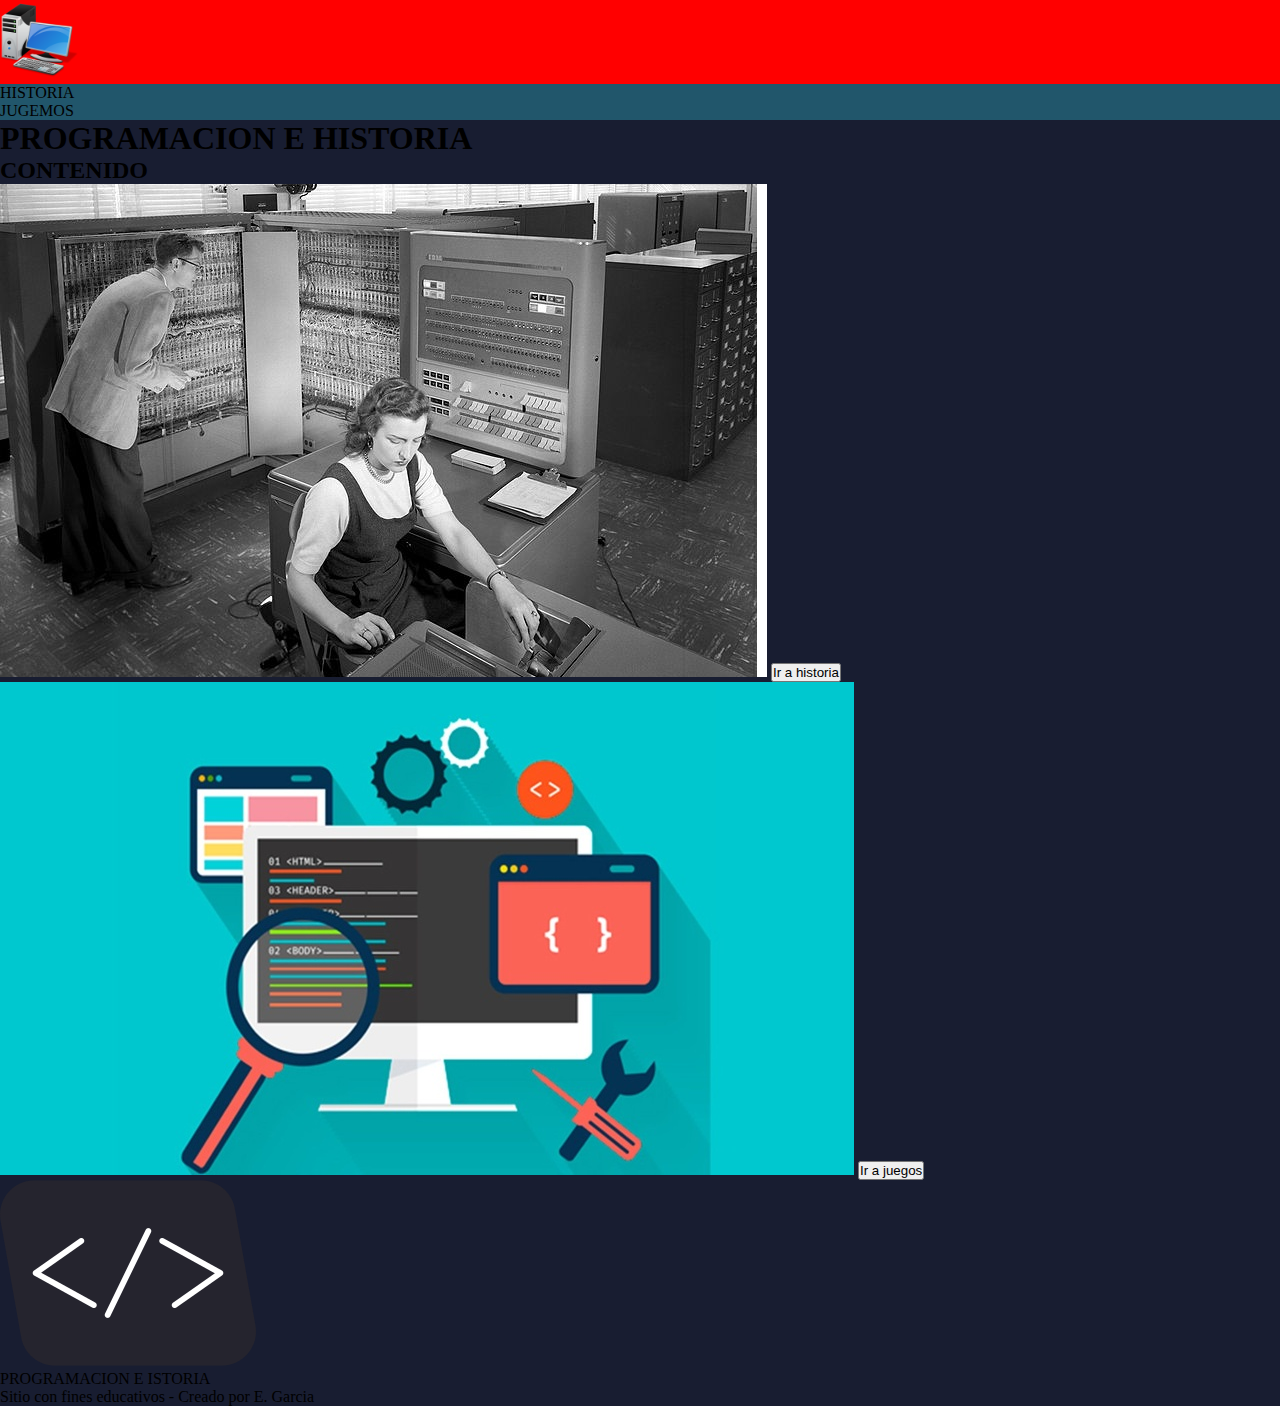
==== index.html @ 249b4c4b "primer repo" ====
<!DOCTYPE html>
<html lang="es">
<head>
    <meta charset="UTF-8">
    <meta http-equiv="X-UA-Compatible" content="IE=edge">
    <meta name="viewport" content="width=device-width, initial-scale=1.0">
    <title>Document</title>
    <link rel="stylesheet" href="./main.css">
    
</head>
<body>
    <div class="container">
      <header>
           <img src="../img/computer.png" alt="logo">
           <nav>
              <ul class="menu">
                <li>HISTORIA</li>
                <li>JUGEMOS</li>
              </ul>
           </nav>
      </header>
      
      <main>
            <h1>PROGRAMACION E HISTORIA</h1>
      </main>
      <h2>CONTENIDO</h2>
      <section>
             <div class="tarjeta">
                <img src="../img/img1.jpg" alt="computadora antigua">
                <button>Ir a historia</button>
             </div>
             <div class="targeta">
                <img src="../img/img2.jpg" alt="imagen de programacion">
                <button>Ir a juegos</button>
             </div>
      </section>
      <footer>
            <img src="../img/logo.png" alt="">
            <p>PROGRAMACION E ISTORIA</p>
            <p>Sitio con fines educativos - Creado por E. Garcia</p>
      </footer>
    </div><!--end container-->
  <script src="./main.js"></script>  
</body>
</html>
---- main.css ----
*{padding: 0;
    margin: 0;
}
body{width: 100%;
    
}
.container{
    width: 100%;
    background-color:#181D31 ;
}
header{
    background-color: red;
    
}
header img{
    width: 80px;
}
nav{
    background-color: rgb(33, 86, 107);
   
}
.menu{
    list-style-type: none;
    justify-content: space-between;
    inset-inline: center;
}
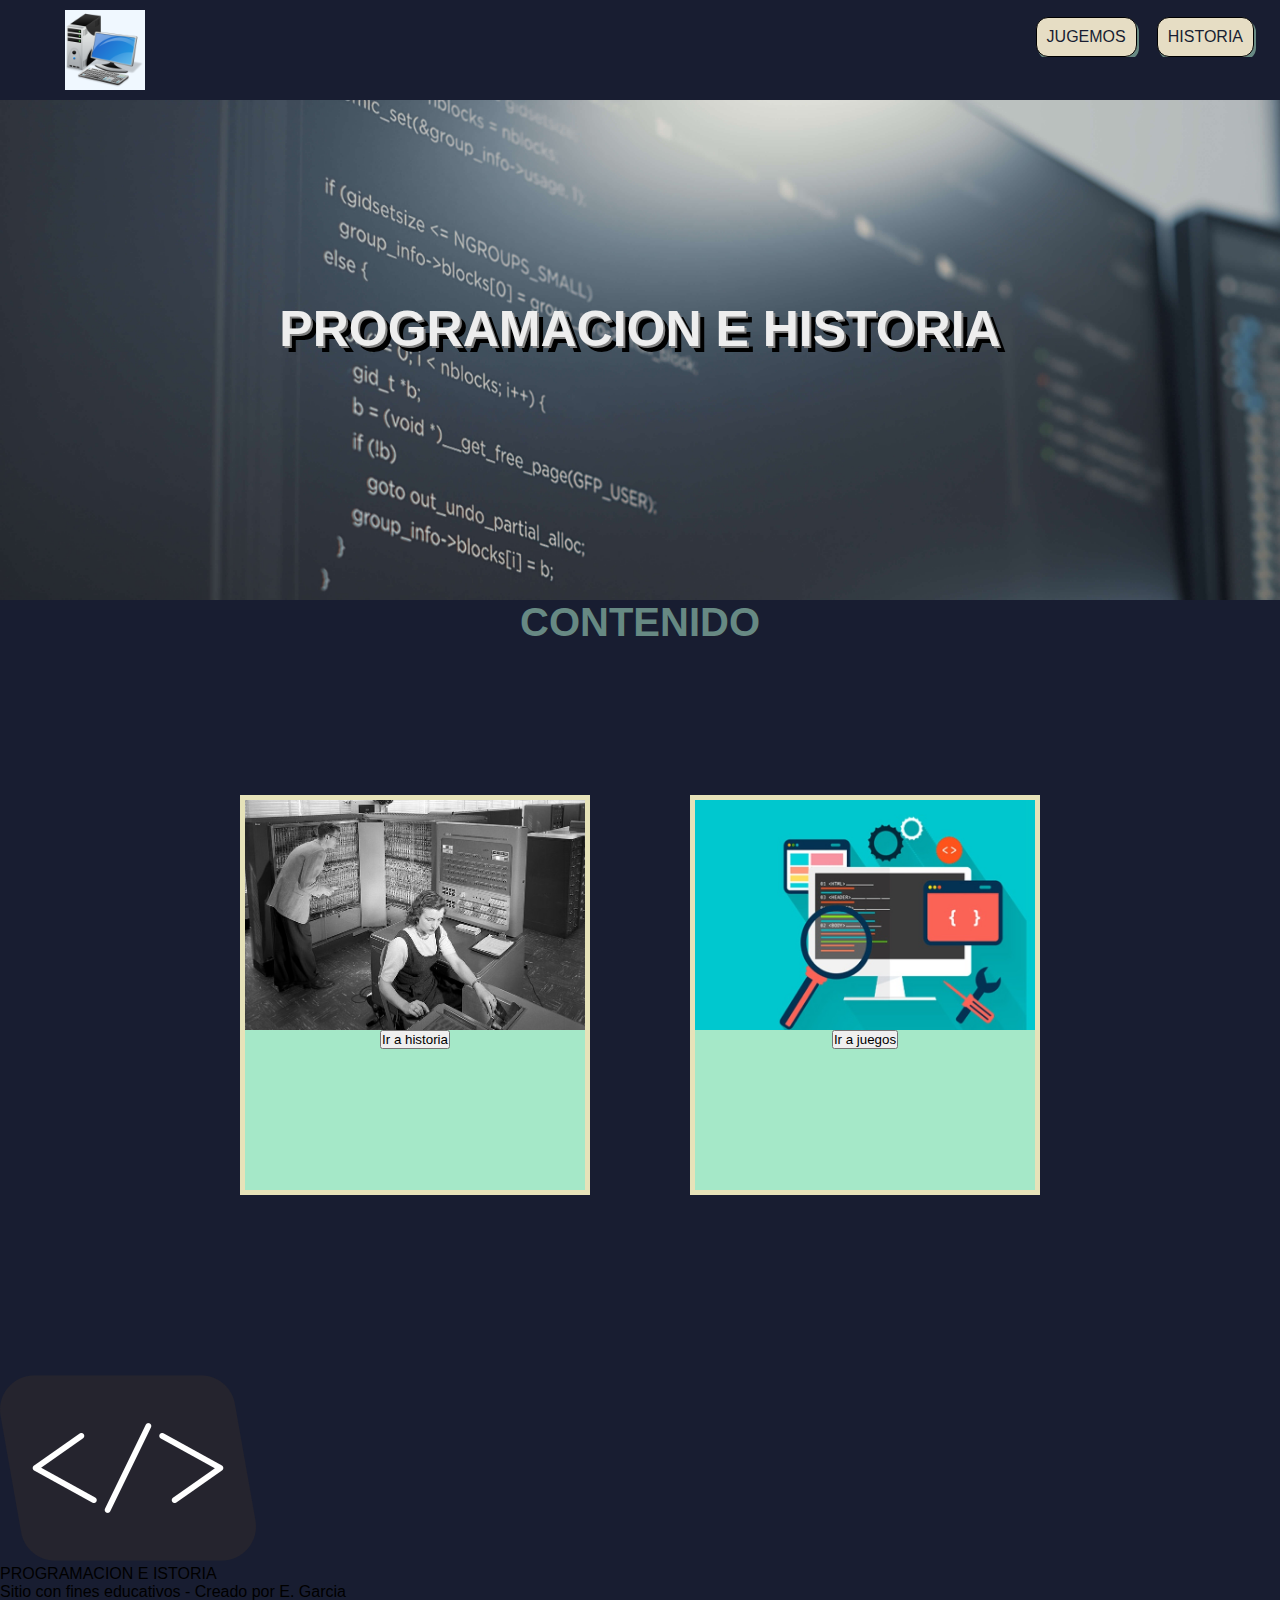
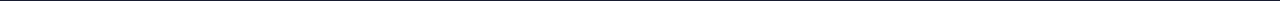
==== commit f35df090: "martes" ====
--- a/index.html
+++ b/index.html
@@ -14,23 +14,26 @@
            <img src="../img/computer.png" alt="logo">
            <nav>
               <ul class="menu">
-                <li>HISTORIA</li>
-                <li>JUGEMOS</li>
+                <li><a href="#">HISTORIA</a></li>
+                <li><a href="#">JUGEMOS</a></li>
               </ul>
            </nav>
       </header>
       
       <main>
             <h1>PROGRAMACION E HISTORIA</h1>
+          
       </main>
       <h2>CONTENIDO</h2>
       <section>
-             <div class="tarjeta">
-                <img src="../img/img1.jpg" alt="computadora antigua">
+             <div class="tarjeta uno">
+                <div class="tarjetaImg imaUno"></div>
+                <!--img src="../img/img1.jpg" alt="computadora antigua"-->
                 <button>Ir a historia</button>
              </div>
-             <div class="targeta">
-                <img src="../img/img2.jpg" alt="imagen de programacion">
+             <div class="tarjeta dos">
+                <div class="tarjetaImg imagen"></div>
+                <!--img src="../img/img2.jpg" alt="imagen de programacion"-->
                 <button>Ir a juegos</button>
              </div>
       </section>
--- a/main.css
+++ b/main.css
@@ -1,26 +1,127 @@
 *{padding: 0;
     margin: 0;
+    font-family: 'Montserrat', sans-serif; 
 }
 body{width: 100%;
-    
+    height: 100%;
 }
 .container{
     width: 100%;
     background-color:#181D31 ;
 }
 header{
-    background-color: red;
     
+    height: 100px;
 }
 header img{
     width: 80px;
 }
 nav{
-    background-color: rgb(33, 86, 107);
-   
+    
+    float: right;
+    position: relative;
+    right:45px;
+    padding: 2px 5px;
+    width: 20%;
+    top: 15px;
 }
+header img{
+    margin-left: 65px;
+    margin-top: 10px;
+    background-color: aliceblue;
+}
+
 .menu{
-    list-style-type: none;
-    justify-content: space-between;
-    inset-inline: center;
-}+    
+     width: 300px;
+     overflow: hidden;
+     text-align: center; 
+     list-style: none;
+     
+     
+      
+}
+.menu li{
+    float: left;
+    padding: 10px;
+    background-color: aqua;
+    float: right;
+    border: 1px solid;
+    margin-right: 20px;
+    border-radius: 12px;
+    box-shadow:2px 3px #678983 ;
+    background-color: #e6ddc4;
+    font-weight: 300;
+}
+.menu li a{
+    display: block;
+    text-align: center;
+    text-decoration: none;
+    color: #181d31;
+}
+/*estilos al main*/
+main{
+    width: 100%;
+    background: url(../img/codigo.jpg);
+    background-size: cover;
+    min-height: 500px;
+}
+ h1{
+    color: #eeeeee;
+    text-shadow: 2px 2px #808080 ,6px 6px #000;
+    font-size: 50px;
+    font-weight: bold;
+    justify-content: space-around;
+    align-items: center;
+    padding: 0% 100px;
+    display: flex;
+    position: relative;
+    top: 200px;
+}
+/* h2*/
+h2{
+   text-align: center; 
+   color: #678983;
+   font-size: 40px;
+}
+/*section*/
+
+section{
+    width: 100%;
+    height:610px;
+    
+    
+}
+.tarjeta{
+    width: 350px;
+    height: 400px;
+    background-color: #a5e8c8;
+    text-align: center;
+   box-sizing: border-box;
+   border: 5px solid rgb(230, 226, 185);
+}
+.uno{
+  float: left;
+  margin: 150px 0 180px 240px;
+}
+.dos{
+   float: right;
+   margin: 150px 240px 180px 0 ;
+}
+.tarjetaImg{
+    width: 340px;
+    height: 230px;
+    background-color: red;
+    
+    box-sizing: border-box;
+}
+.imaUno{
+    background: url(../img/img1.jpg);
+    background-size: cover;
+}
+.imagen{
+    background: url(../img/img2.jpg);
+    background-size: cover;
+}
+
+    
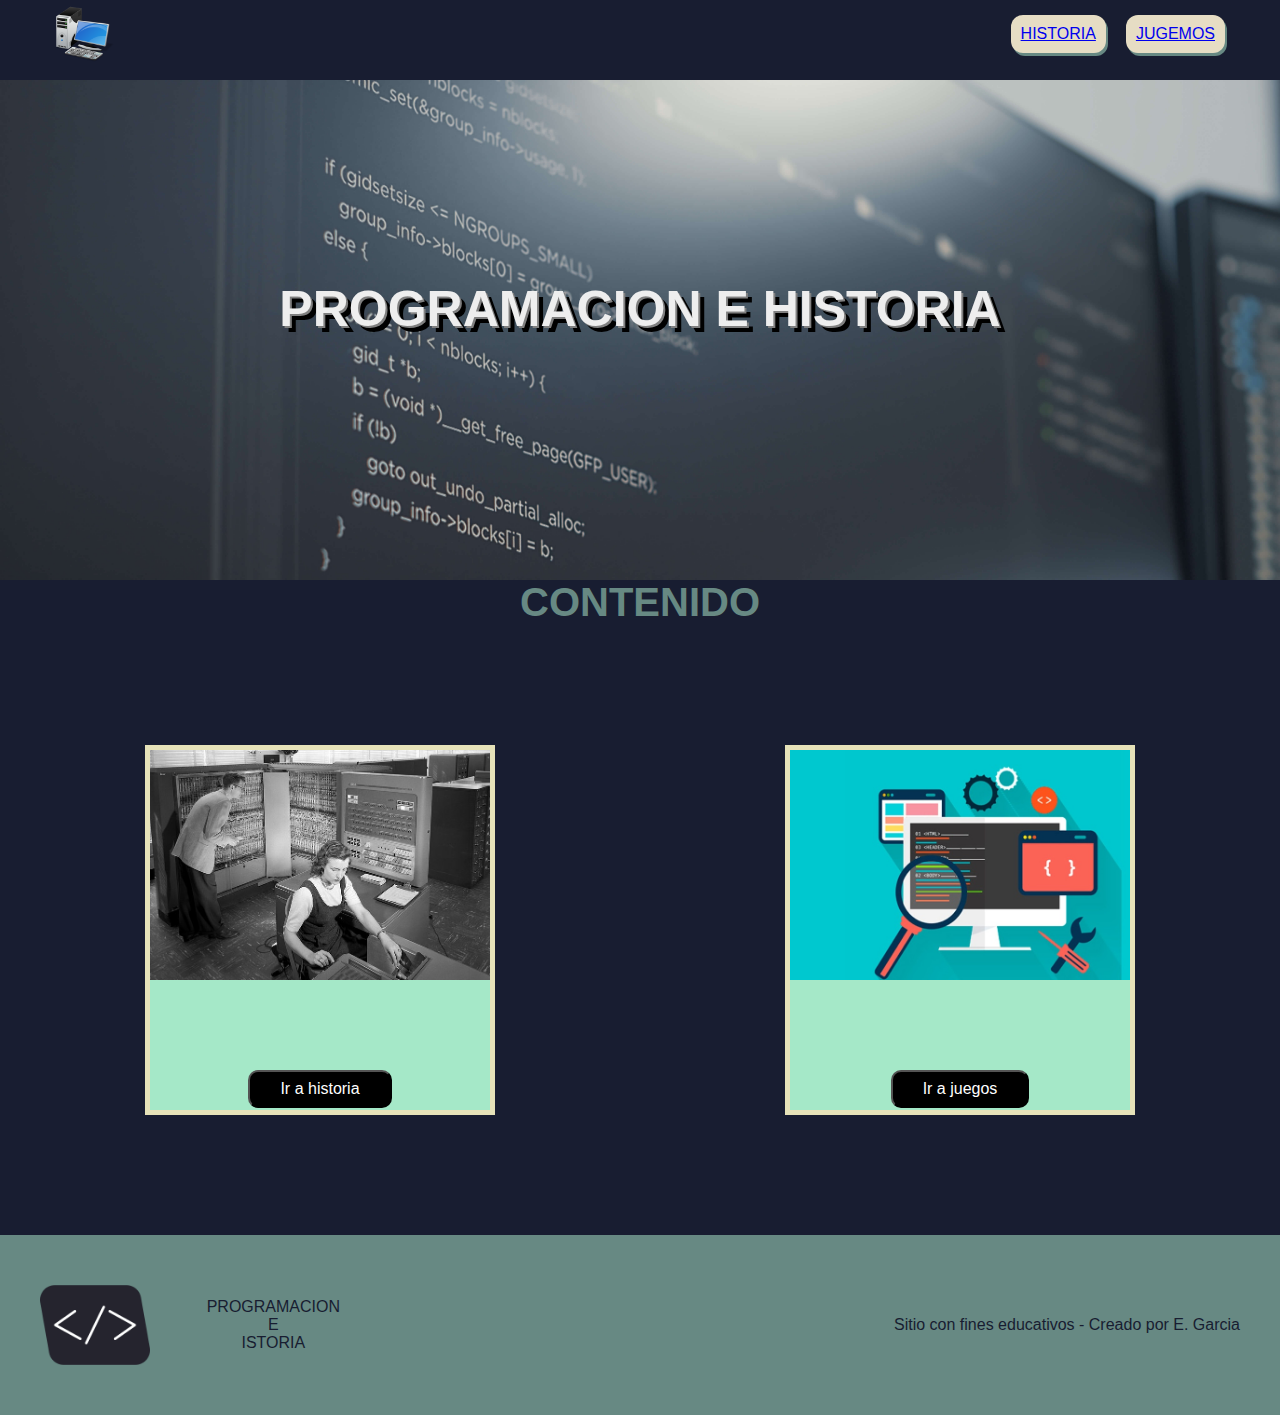
==== commit f88da623: "Primer arreglo" ====
--- a/index.html
+++ b/index.html
@@ -11,8 +11,9 @@
 <body>
     <div class="container">
       <header>
-           <img src="../img/computer.png" alt="logo">
+           
            <nav>
+            <img src="../img/computer.png" alt="logo" id="logo">
               <ul class="menu">
                 <li><a href="#">HISTORIA</a></li>
                 <li><a href="#">JUGEMOS</a></li>
@@ -38,9 +39,15 @@
              </div>
       </section>
       <footer>
-            <img src="../img/logo.png" alt="">
-            <p>PROGRAMACION E ISTORIA</p>
-            <p>Sitio con fines educativos - Creado por E. Garcia</p>
+            <div class="parrafo">
+              <img src="../img/logo.png" alt="">
+              <p>PROGRAMACION <br>E <br>ISTORIA</p>
+            </div>
+            <div>
+              <p>Sitio con fines educativos - Creado por E. Garcia</p>
+            </div>
+            
+            
       </footer>
     </div><!--end container-->
   <script src="./main.js"></script>  
--- a/main.css
+++ b/main.css
@@ -5,10 +5,12 @@
 body{width: 100%;
     height: 100%;
 }
+
 .container{
     width: 100%;
     background-color:#181D31 ;
 }
+/*
 header{
     
     height: 100px;
@@ -60,6 +62,7 @@
     color: #181d31;
 }
 /*estilos al main*/
+/*
 main{
     width: 100%;
     background: url(../img/codigo.jpg);
@@ -79,13 +82,14 @@
     top: 200px;
 }
 /* h2*/
+/*
 h2{
    text-align: center; 
    color: #678983;
    font-size: 40px;
 }
 /*section*/
-
+/*
 section{
     width: 100%;
     height:610px;
@@ -123,5 +127,165 @@
     background: url(../img/img2.jpg);
     background-size: cover;
 }
-
-    
+*/
+/*prueva 2*/
+header{
+    
+    min-height: 80px;
+}
+nav{
+    
+    display: flex;/*para indicar el uso*/
+    justify-content: space-between;/*ubica uno en cada esquina(primer y ultimo elemento)*/
+    /*justify-content: space; genera un espacio entre todos los componentes*/
+    align-items: center;/*los ubuca en el centro*/
+    padding: 4px 15px;
+    margin: 0 40px;
+
+}   
+#logo{
+    align-self: flex-start;
+    width: 60px;
+}
+
+nav ul{
+    list-style-type: none;
+   
+    border-radius: 2px;
+    padding: 0%;
+    display: flex;
+    gap: 20px;
+}
+nav ul li{
+    padding:10px ;
+    text-align: center;
+    text-decoration: none;
+    border-radius: 12px;
+    box-shadow:2px 3px #678983 ;
+    background-color: #e6ddc4;
+    
+}
+main{
+    width: 100%;
+    background: url(../img/codigo.jpg);
+    background-size: cover;
+    min-height: 500px;
+}
+ h1{
+    color: #eeeeee;
+    text-shadow: 2px 2px #808080 ,6px 6px #000;
+    font-size: 50px;
+    font-weight: bold;
+    justify-content: space-around;
+    align-items: center;
+    padding: 0% 100px;
+    display: flex;
+    position: relative;
+    top: 200px;
+}
+h2{
+    text-align: center; 
+    color: #678983;
+    font-size: 40px;
+ }
+ /*
+ section{
+    width: 100%;
+    height:610px;
+    display: grid;
+    grid-template-columns: 350px 350px ;
+    grid-template-rows: 610px 610px;
+}
+.tarjeta{
+  /*  width: 350px;
+    height: 400px;*//*
+    background-color: #a5e8c8;
+    text-align: center;
+   box-sizing: border-box;
+   border: 5px solid rgb(230, 226, 185);
+   
+}
+.imaUno{
+    background: url(../img/img1.jpg);
+    background-size: cover;
+}
+.imagen{
+    background: url(../img/img2.jpg);
+    background-size: cover;
+}*/
+section{
+    width: 100%;
+    height: 610px;
+    display: flex;
+    background-size: cover;
+    min-height: 500px;
+    justify-content: space-between;
+}
+
+.tarjeta{
+      max-width: 360px;
+      max-height: 410px;
+      background-color: #a5e8c8;
+      text-align: center;
+      box-sizing: border-box;
+      border: 5px solid rgb(230, 226, 185);
+      display: block;
+      margin: 120px auto;
+     
+  }
+  .tarjeta button{
+    background-color: black;
+    margin: auto;
+    padding:8px 30px;
+    border-radius: 10px;
+    color: white;
+    margin-top: 90px;
+    font-size: 1em;
+  }
+  .imaUno{
+    background: url(../img/img1.jpg);
+    background-size: cover;
+    
+}
+.imagen{
+    background: url(../img/img2.jpg);
+    background-size: cover;
+}
+.tarjetaImg{
+    width: 340px;
+    height: 230px;
+    background-color: red;
+    
+    box-sizing: border-box;
+}
+footer{
+    width: 100%;
+    height: 180px;
+    display: flex;
+    color:#181d31;
+    background-color: #678983;
+    justify-content: space-between;
+    align-items: center;
+}
+footer div{
+    display: flex;
+    margin: 040px;
+    
+}
+.parrafo{
+    width: 300px;
+    height: 60px;
+    display: flex;
+    justify-content: space-between;
+    align-items: center;
+    gap: 40px;
+}
+.parrafo img{
+    height: 80px;
+}
+.parrafo p{
+    display: flex;
+    text-align: center;
+}
+
+    
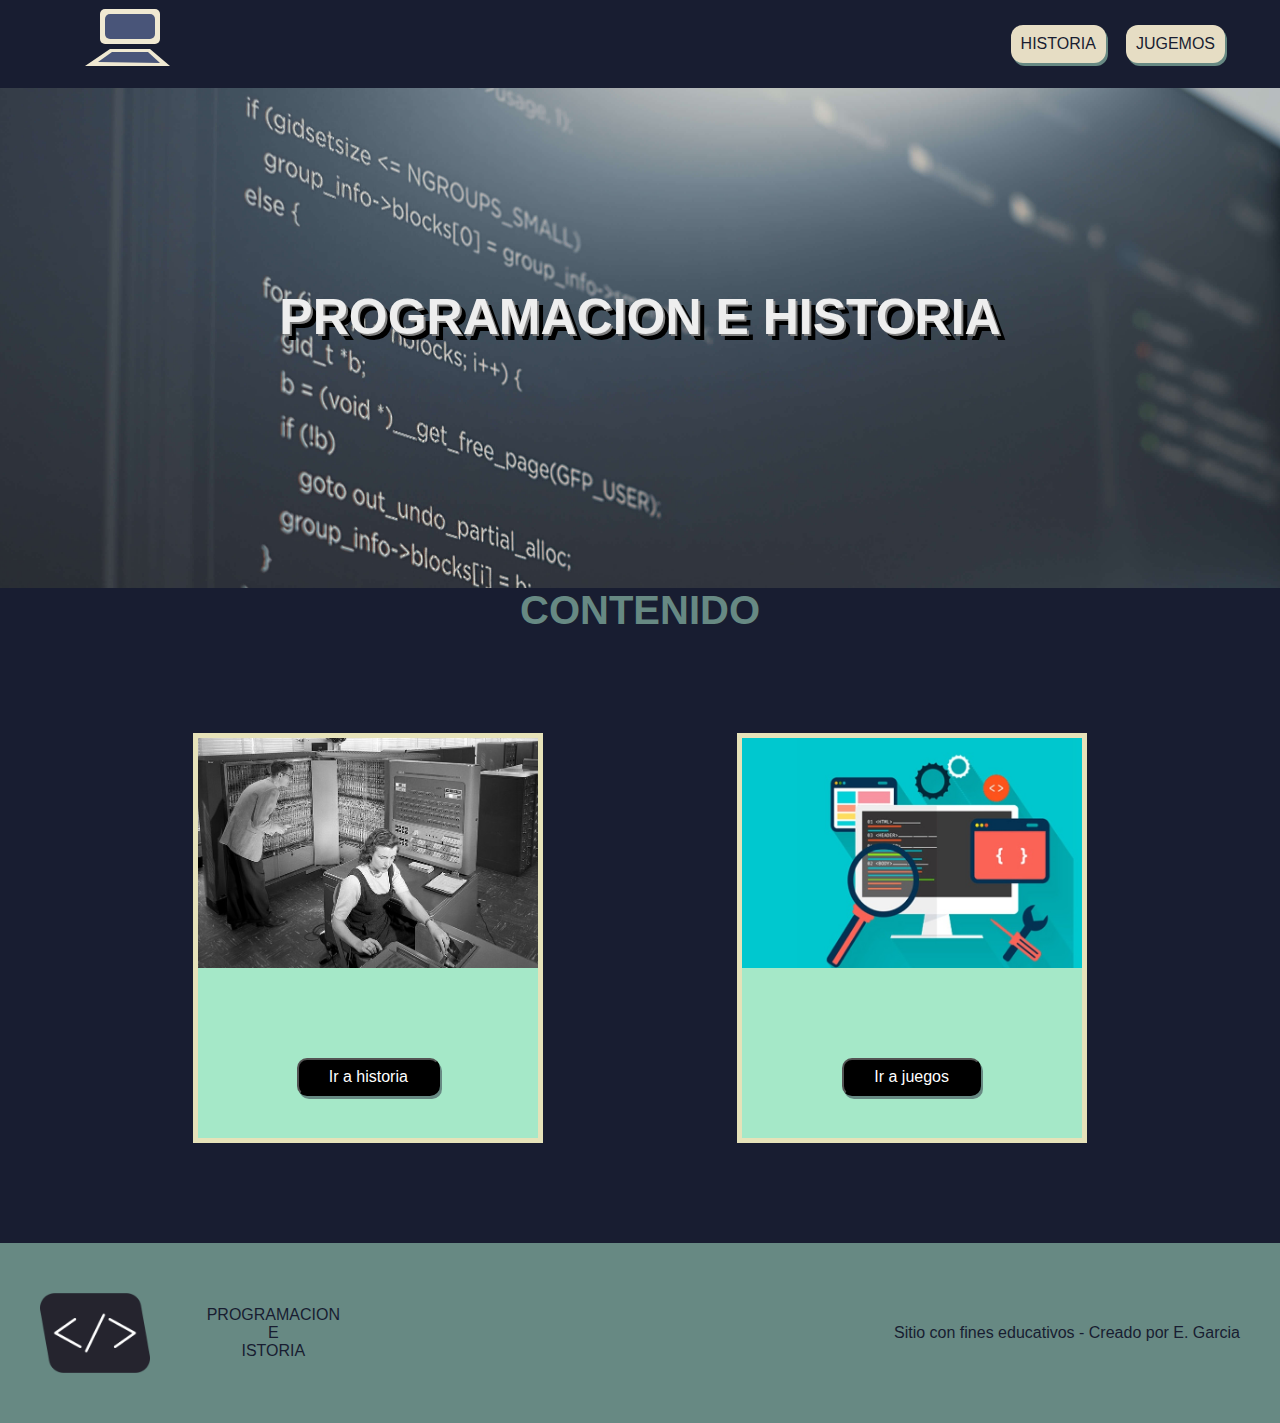
==== commit a12b8891: "svg" ====
--- a/index.html
+++ b/index.html
@@ -13,10 +13,16 @@
       <header>
            
            <nav>
-            <img src="../img/computer.png" alt="logo" id="logo">
+            <svg>
+              <rect x="45" y="5"width="60" height="35" rx="5" fill="#f0e9d2" id="ani"></rect>
+              <rect x="50" y="10" width="50" height="25" rx="5" fill="#495579"id="ani1"></rect>
+              <polyline points="55 45,95 45 , 115 62,30 62 " fill="#f0e9d2" id="ani2"></polyline>
+              <polyline points="57 48,93 48 , 105 59,43 58  " fill="#495579" id="ani3"></polyline>
+           </svg>
+            
               <ul class="menu">
-                <li><a href="#">HISTORIA</a></li>
-                <li><a href="#">JUGEMOS</a></li>
+                <li><a href="./historia.html">HISTORIA</a></li>
+                <li><a href="./juguemos.html">JUGEMOS</a></li>
               </ul>
            </nav>
       </header>
@@ -30,12 +36,13 @@
              <div class="tarjeta uno">
                 <div class="tarjetaImg imaUno"></div>
                 <!--img src="../img/img1.jpg" alt="computadora antigua"-->
-                <button>Ir a historia</button>
+                <button><a href="./historia.html" class="estilo">Ir a historia</a> </button>
              </div>
              <div class="tarjeta dos">
                 <div class="tarjetaImg imagen"></div>
                 <!--img src="../img/img2.jpg" alt="imagen de programacion"-->
-                <button>Ir a juegos</button>
+                <button type="button"><a href="./juguemos.html" class="estilo">Ir a juegos</a> </button>
+                
              </div>
       </section>
       <footer>
--- a/main.css
+++ b/main.css
@@ -143,10 +143,12 @@
     margin: 0 40px;
 
 }   
-#logo{
-    align-self: flex-start;
-    width: 60px;
-}
+svg{
+    width: 200px;
+    height: 80px;
+    
+}
+
 
 nav ul{
     list-style-type: none;
@@ -165,9 +167,21 @@
     background-color: #e6ddc4;
     
 }
+ li a{
+    color:#191d31;
+    text-decoration: none;
+    display: block;
+}
+li:hover{
+    background-color:rgb(171, 213, 184) ;
+}
+.activo{
+    background-color: #5c8880;
+}
+
 main{
     width: 100%;
-    background: url(../img/codigo.jpg);
+    background: url(../img/codigo.jpg) 50% 0 fixed;
     background-size: cover;
     min-height: 500px;
 }
@@ -219,7 +233,7 @@
     display: flex;
     background-size: cover;
     min-height: 500px;
-    justify-content: space-between;
+    justify-content: space-evenly;
 }
 
 .tarjeta{
@@ -229,9 +243,9 @@
       text-align: center;
       box-sizing: border-box;
       border: 5px solid rgb(230, 226, 185);
-      display: block;
-      margin: 120px auto;
-     
+      justify-content: space-evenly;
+      margin-top: 100px;
+     gap: 20%;
   }
   .tarjeta button{
     background-color: black;
@@ -241,6 +255,14 @@
     color: white;
     margin-top: 90px;
     font-size: 1em;
+    font-family: Arial, Helvetica, sans-serif;
+    box-shadow: 2px 3px #678983;
+    text-align: center;
+  }
+  .estilo{
+    text-decoration: none;
+    color: white;
+
   }
   .imaUno{
     background: url(../img/img1.jpg);
@@ -288,4 +310,50 @@
     text-align: center;
 }
 
-    
+    /*estilo a la hoja de historia*/
+    article{
+        max-width: 100%;
+        
+        display: flex;
+       
+    }
+    .video-histo{
+        width: 100%;
+    }
+    video{
+        width: 1230px;
+        display: flex;
+        margin: auto;
+    }
+    .barra-video{
+        background-color: #1d1d1d;
+        border-radius: 10px;
+        padding: 2px 5px;
+        display: flex;
+        justify-content: space-between;
+        max-width:1230px;
+        max-height: 50px;
+        margin: auto;
+        color: white;
+        margin-bottom: 120px;
+    }
+    .btnvideo{
+        background-color: #e6ddc4;
+        box-shadow: 2px 3px #678983;
+        border-radius: 10px;
+        margin-left: 10px;
+         
+    }
+    #play{
+        width: 80px;
+        height: 40px;
+    }
+    #pausa{
+        width: 80px;
+        height: 40px;
+    }
+    .duracion{
+        display: flex;
+        margin-right: 10px;
+        align-items: center;
+    }
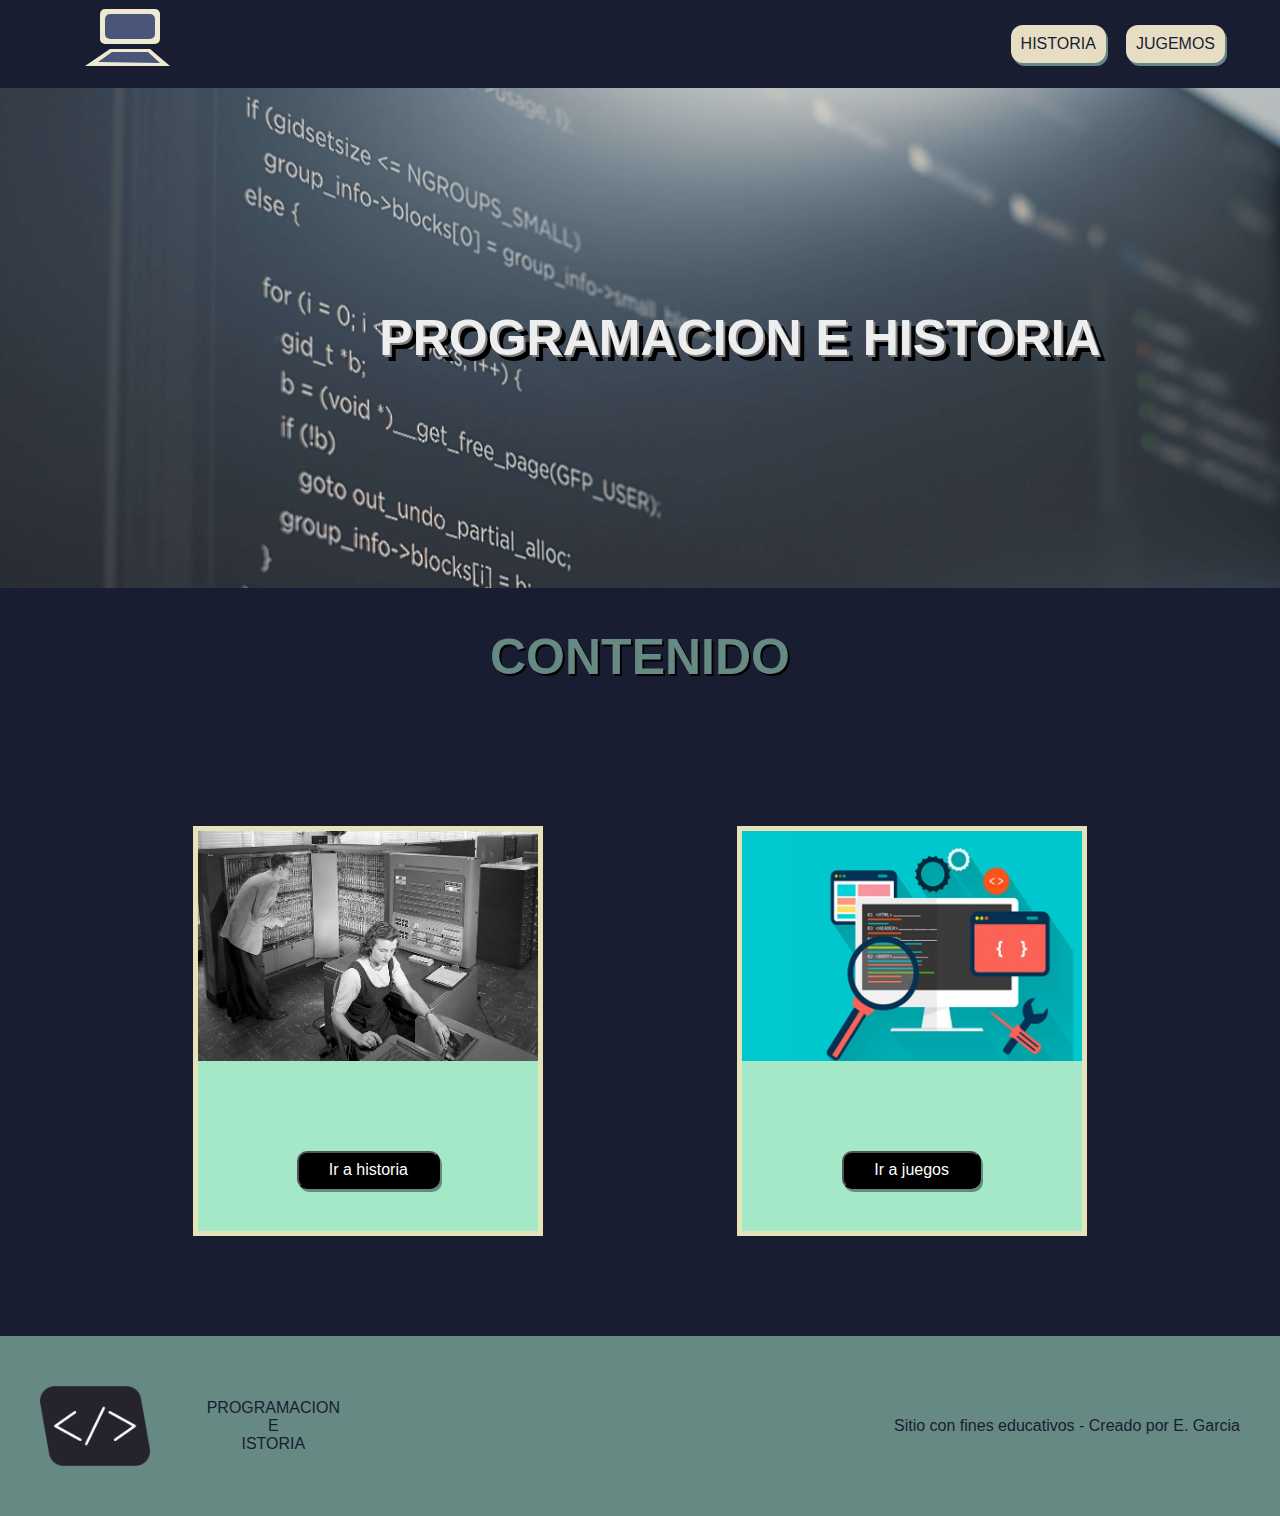
==== commit 29b6869f: "hoja de historia" ====
--- a/index.html
+++ b/index.html
@@ -13,11 +13,13 @@
       <header>
            
            <nav>
-            <svg>
+            <svg><a href="./index.html">
               <rect x="45" y="5"width="60" height="35" rx="5" fill="#f0e9d2" id="ani"></rect>
               <rect x="50" y="10" width="50" height="25" rx="5" fill="#495579"id="ani1"></rect>
               <polyline points="55 45,95 45 , 115 62,30 62 " fill="#f0e9d2" id="ani2"></polyline>
               <polyline points="57 48,93 48 , 105 59,43 58  " fill="#495579" id="ani3"></polyline>
+            </a>
+              
            </svg>
             
               <ul class="menu">
--- a/main.css
+++ b/main.css
@@ -1,9 +1,10 @@
 *{padding: 0;
     margin: 0;
-    font-family: 'Montserrat', sans-serif; 
+    
 }
 body{width: 100%;
     height: 100%;
+    font-family: 'Montserrat', sans-serif;
 }
 
 .container{
@@ -148,6 +149,36 @@
     height: 80px;
     
 }
+rect{
+    animation: mover ease-in 4s;
+    animation-iteration-count: 1;
+}
+polyline{
+    animation: mover ease-in 5s;
+    animation-iteration-count: 1;
+}
+@keyframes mover {
+    0% {
+        transform: translate(0,-10px);
+        opacity: 0;
+    }
+    30% {
+        transform: translate(0,-10px);
+        opacity: 0;
+    }
+    40% {
+        transform: translate(0,0);
+        opacity: 1;
+    }
+    90% {
+        transform: translate(0,0);
+        opacity: 1;
+    }
+    100% {
+        transform: translate(0,0);
+        opacity: 1;
+    }
+}
 
 
 nav ul{
@@ -157,6 +188,7 @@
     padding: 0%;
     display: flex;
     gap: 20px;
+    transition: 0.3s;
 }
 nav ul li{
     padding:10px ;
@@ -167,6 +199,9 @@
     background-color: #e6ddc4;
     
 }
+nav ul li:checked{
+    transform: scale(1.05, 1.05);
+}
  li a{
     color:#191d31;
     text-decoration: none;
@@ -176,7 +211,7 @@
     background-color:rgb(171, 213, 184) ;
 }
 .activo{
-    background-color: #5c8880;
+    background-color: #54827a;
 }
 
 main{
@@ -184,23 +219,27 @@
     background: url(../img/codigo.jpg) 50% 0 fixed;
     background-size: cover;
     min-height: 500px;
+    display: flex;
+    justify-content: space-around;
+    align-items: center;
+    padding: 0px 100px;
+    
 }
  h1{
     color: #eeeeee;
     text-shadow: 2px 2px #808080 ,6px 6px #000;
     font-size: 50px;
     font-weight: bold;
-    justify-content: space-around;
-    align-items: center;
-    padding: 0% 100px;
-    display: flex;
-    position: relative;
-    top: 200px;
+   
 }
 h2{
     text-align: center; 
     color: #678983;
     font-size: 40px;
+    text-shadow: 2px 2px black;
+    margin: 40px 0;
+    font-weight: bold;
+    font-size: 50px;
  }
  /*
  section{
@@ -311,9 +350,36 @@
 }
 
     /*estilo a la hoja de historia*/
+    div #contsection{
+        display: flex;
+        flex-direction: column;
+        justify-content: center;
+        box-sizing: border-box;
+        align-items: center;
+        margin-top: 100px;
+        margin-bottom: 100px;
+    }
+    div.cont{
+        
+        
+        display: flex;
+        justify-content: space-around;
+        align-items: center;
+        padding: 70px 50px;
+        gap: 20px;
+        
+    }
+    div.cont p{
+        width: 45%;
+        color: #E6DDC4;
+        font-size: 1.1em;
+    }
+   .espa{
+    height: 90px;
+   }
     article{
         max-width: 100%;
-        
+        margin-top: 100px;
         display: flex;
        
     }
